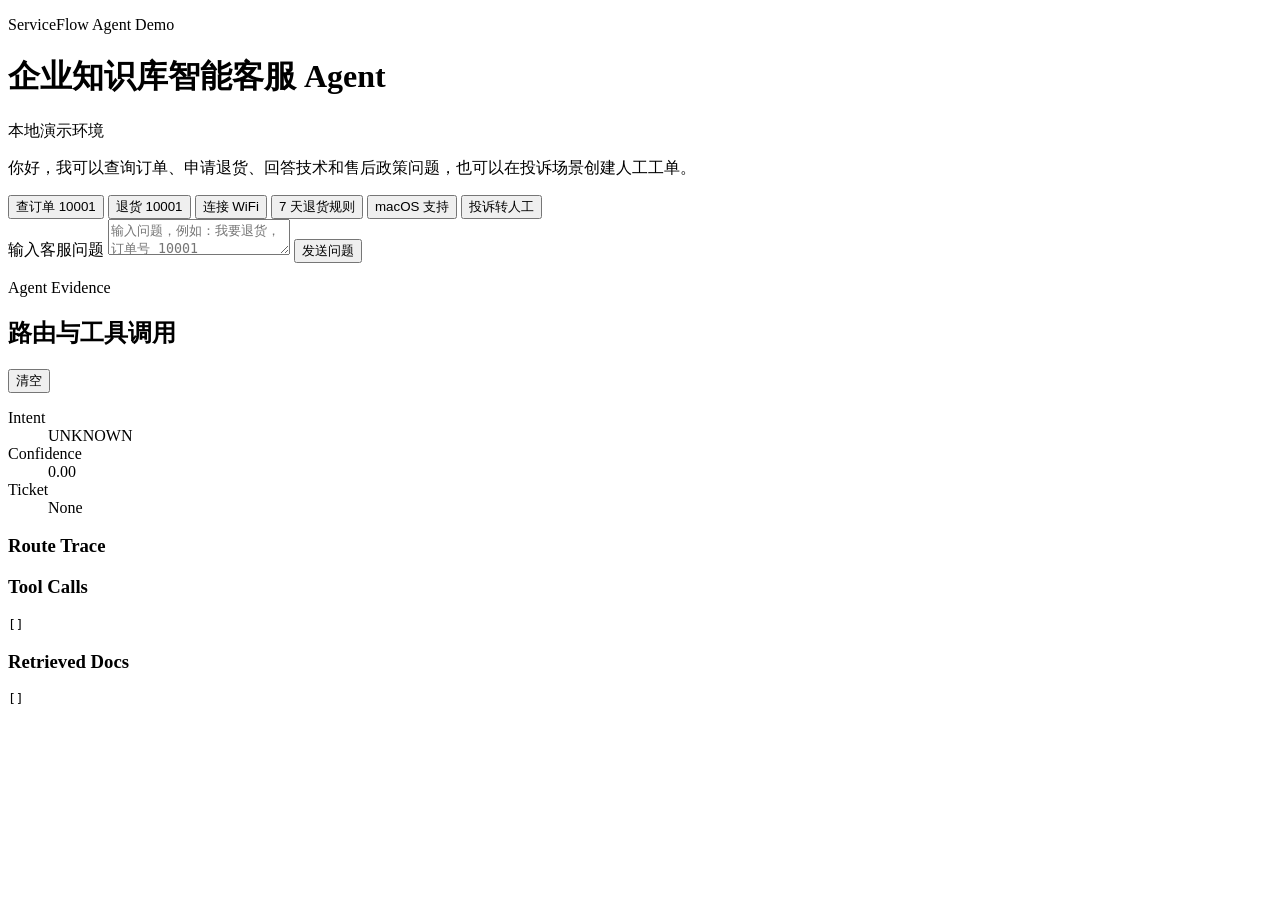
==== serviceflow-agent-demo/app/web/index.html @ 08818060 "Add ServiceFlow agent demo" ====
<!doctype html>
<html lang="zh-CN">
  <head>
    <meta charset="utf-8" />
    <meta name="viewport" content="width=device-width, initial-scale=1" />
    <title>ServiceFlow Agent Demo</title>
    <link rel="stylesheet" href="/static/style.css" />
  </head>
  <body>
    <main class="app-shell">
      <header class="topbar">
        <div>
          <p class="product-mark">ServiceFlow Agent Demo</p>
          <h1>企业知识库智能客服 Agent</h1>
        </div>
        <div class="status-chip" aria-label="系统状态">
          <span class="status-dot"></span>
          本地演示环境
        </div>
      </header>

      <section class="workspace" aria-label="客服 Agent 演示工作台">
        <section class="chat-panel" aria-label="聊天窗口">
          <div id="messages" class="messages" aria-live="polite">
            <article class="message assistant">
              <p>你好，我可以查询订单、申请退货、回答技术和售后政策问题，也可以在投诉场景创建人工工单。</p>
            </article>
          </div>

          <div class="prompt-row" aria-label="测试问题">
            <button type="button" data-prompt="帮我查一下订单 10001 到哪里了">查订单 10001</button>
            <button type="button" data-prompt="我要退货，订单号 10001">退货 10001</button>
            <button type="button" data-prompt="路由器怎么连接 WiFi">连接 WiFi</button>
            <button type="button" data-prompt="7 天无理由退货规则是什么">7 天退货规则</button>
            <button type="button" data-prompt="SmartRouter X1 支持 macOS 吗">macOS 支持</button>
            <button type="button" data-prompt="我要投诉，转人工客服">投诉转人工</button>
          </div>

          <form id="chat-form" class="composer">
            <label class="sr-only" for="message-input">输入客服问题</label>
            <textarea id="message-input" name="message" rows="2" placeholder="输入问题，例如：我要退货，订单号 10001"></textarea>
            <button type="submit">发送问题</button>
          </form>
          <p id="error-text" class="error-text" role="status"></p>
        </section>

        <aside class="debug-panel" aria-label="Agent 调试面板">
          <div class="debug-header">
            <div>
              <p class="panel-kicker">Agent Evidence</p>
              <h2>路由与工具调用</h2>
            </div>
            <button type="button" id="clear-debug">清空</button>
          </div>

          <dl class="metrics">
            <div>
              <dt>Intent</dt>
              <dd id="intent">UNKNOWN</dd>
            </div>
            <div>
              <dt>Confidence</dt>
              <dd id="confidence">0.00</dd>
            </div>
            <div>
              <dt>Ticket</dt>
              <dd id="ticket">None</dd>
            </div>
          </dl>

          <section class="trace-card">
            <h3>Route Trace</h3>
            <ol id="route-trace" class="trace-list"></ol>
          </section>

          <section class="trace-card">
            <h3>Tool Calls</h3>
            <pre id="tool-calls">[]</pre>
          </section>

          <section class="trace-card">
            <h3>Retrieved Docs</h3>
            <pre id="retrieved-docs">[]</pre>
          </section>
        </aside>
      </section>
    </main>
    <script src="/static/app.js"></script>
  </body>
</html>
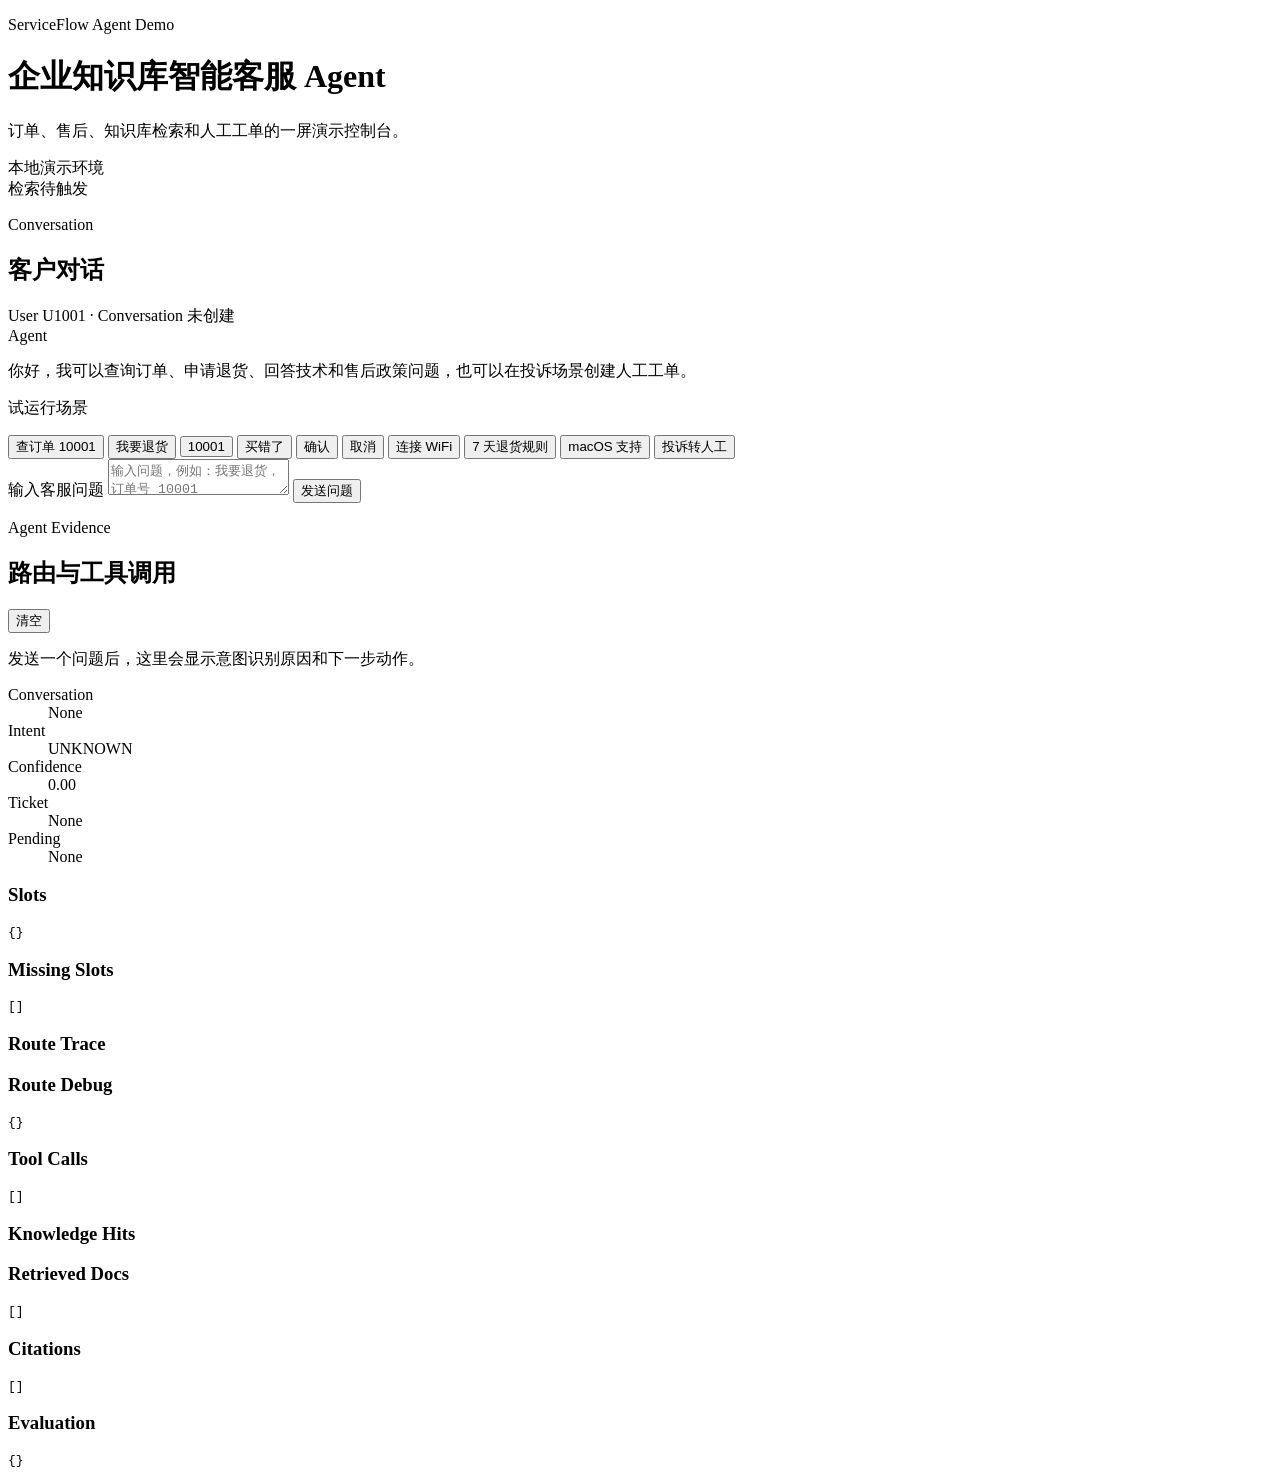
==== commit aaf7d367: "Enhance ServiceFlow agent demo v0.3" ====
--- a/serviceflow-agent-demo/app/web/index.html
+++ b/serviceflow-agent-demo/app/web/index.html
@@ -12,34 +12,54 @@
         <div>
           <p class="product-mark">ServiceFlow Agent Demo</p>
           <h1>企业知识库智能客服 Agent</h1>
+          <p class="topbar-copy">订单、售后、知识库检索和人工工单的一屏演示控制台。</p>
         </div>
-        <div class="status-chip" aria-label="系统状态">
-          <span class="status-dot"></span>
-          本地演示环境
+        <div class="topbar-status" aria-label="系统状态">
+          <div class="status-chip">
+            <span class="status-dot"></span>
+            本地演示环境
+          </div>
+          <div class="status-chip muted-chip" id="retriever-status">检索待触发</div>
         </div>
       </header>
 
       <section class="workspace" aria-label="客服 Agent 演示工作台">
         <section class="chat-panel" aria-label="聊天窗口">
+          <div class="panel-heading">
+            <div>
+              <p class="panel-kicker">Conversation</p>
+              <h2>客户对话</h2>
+            </div>
+            <span class="session-pill" id="session-pill">User U1001 · Conversation 未创建</span>
+          </div>
+
           <div id="messages" class="messages" aria-live="polite">
             <article class="message assistant">
+              <span class="message-label">Agent</span>
               <p>你好，我可以查询订单、申请退货、回答技术和售后政策问题，也可以在投诉场景创建人工工单。</p>
             </article>
           </div>
 
-          <div class="prompt-row" aria-label="测试问题">
-            <button type="button" data-prompt="帮我查一下订单 10001 到哪里了">查订单 10001</button>
-            <button type="button" data-prompt="我要退货，订单号 10001">退货 10001</button>
-            <button type="button" data-prompt="路由器怎么连接 WiFi">连接 WiFi</button>
-            <button type="button" data-prompt="7 天无理由退货规则是什么">7 天退货规则</button>
-            <button type="button" data-prompt="SmartRouter X1 支持 macOS 吗">macOS 支持</button>
-            <button type="button" data-prompt="我要投诉，转人工客服">投诉转人工</button>
+          <div class="prompt-area">
+            <p>试运行场景</p>
+            <div class="prompt-row" aria-label="测试问题">
+              <button type="button" data-prompt="帮我查一下订单 10001 到哪里了">查订单 10001</button>
+              <button type="button" data-prompt="我要退货">我要退货</button>
+              <button type="button" data-prompt="10001">10001</button>
+              <button type="button" data-prompt="买错了">买错了</button>
+              <button type="button" data-prompt="确认">确认</button>
+              <button type="button" data-prompt="取消">取消</button>
+              <button type="button" data-prompt="路由器怎么连接 WiFi">连接 WiFi</button>
+              <button type="button" data-prompt="7 天无理由退货规则是什么">7 天退货规则</button>
+              <button type="button" data-prompt="SmartRouter X1 支持 macOS 吗">macOS 支持</button>
+              <button type="button" data-prompt="我要投诉，转人工客服">投诉转人工</button>
+            </div>
           </div>
 
           <form id="chat-form" class="composer">
             <label class="sr-only" for="message-input">输入客服问题</label>
             <textarea id="message-input" name="message" rows="2" placeholder="输入问题，例如：我要退货，订单号 10001"></textarea>
-            <button type="submit">发送问题</button>
+            <button type="submit" id="send-button">发送问题</button>
           </form>
           <p id="error-text" class="error-text" role="status"></p>
         </section>
@@ -53,7 +73,15 @@
             <button type="button" id="clear-debug">清空</button>
           </div>
 
+          <section class="decision-card" aria-label="当前决策摘要">
+            <p id="decision-text">发送一个问题后，这里会显示意图识别原因和下一步动作。</p>
+          </section>
+
           <dl class="metrics">
+            <div>
+              <dt>Conversation</dt>
+              <dd id="conversation-id">None</dd>
+            </div>
             <div>
               <dt>Intent</dt>
               <dd id="intent">UNKNOWN</dd>
@@ -66,11 +94,30 @@
               <dt>Ticket</dt>
               <dd id="ticket">None</dd>
             </div>
+            <div>
+              <dt>Pending</dt>
+              <dd id="pending-action">None</dd>
+            </div>
           </dl>
+
+          <section class="trace-card">
+            <h3>Slots</h3>
+            <pre id="slots">{}</pre>
+          </section>
+
+          <section class="trace-card">
+            <h3>Missing Slots</h3>
+            <pre id="missing-slots">[]</pre>
+          </section>
 
           <section class="trace-card">
             <h3>Route Trace</h3>
             <ol id="route-trace" class="trace-list"></ol>
+          </section>
+
+          <section class="trace-card">
+            <h3>Route Debug</h3>
+            <pre id="route-debug">{}</pre>
           </section>
 
           <section class="trace-card">
@@ -79,12 +126,29 @@
           </section>
 
           <section class="trace-card">
+            <h3>Knowledge Hits</h3>
+            <ul id="knowledge-hits" class="hit-list"></ul>
+          </section>
+
+          <section class="trace-card">
             <h3>Retrieved Docs</h3>
             <pre id="retrieved-docs">[]</pre>
+          </section>
+
+          <section class="trace-card">
+            <h3>Citations</h3>
+            <pre id="citations">[]</pre>
+          </section>
+
+          <section class="trace-card">
+            <h3>Evaluation</h3>
+            <pre id="evaluation-result">{}</pre>
           </section>
         </aside>
       </section>
     </main>
+    <script src="/static/vendor/gsap.min.js"></script>
+    <script src="/static/vendor/ScrollTrigger.min.js"></script>
     <script src="/static/app.js"></script>
   </body>
 </html>
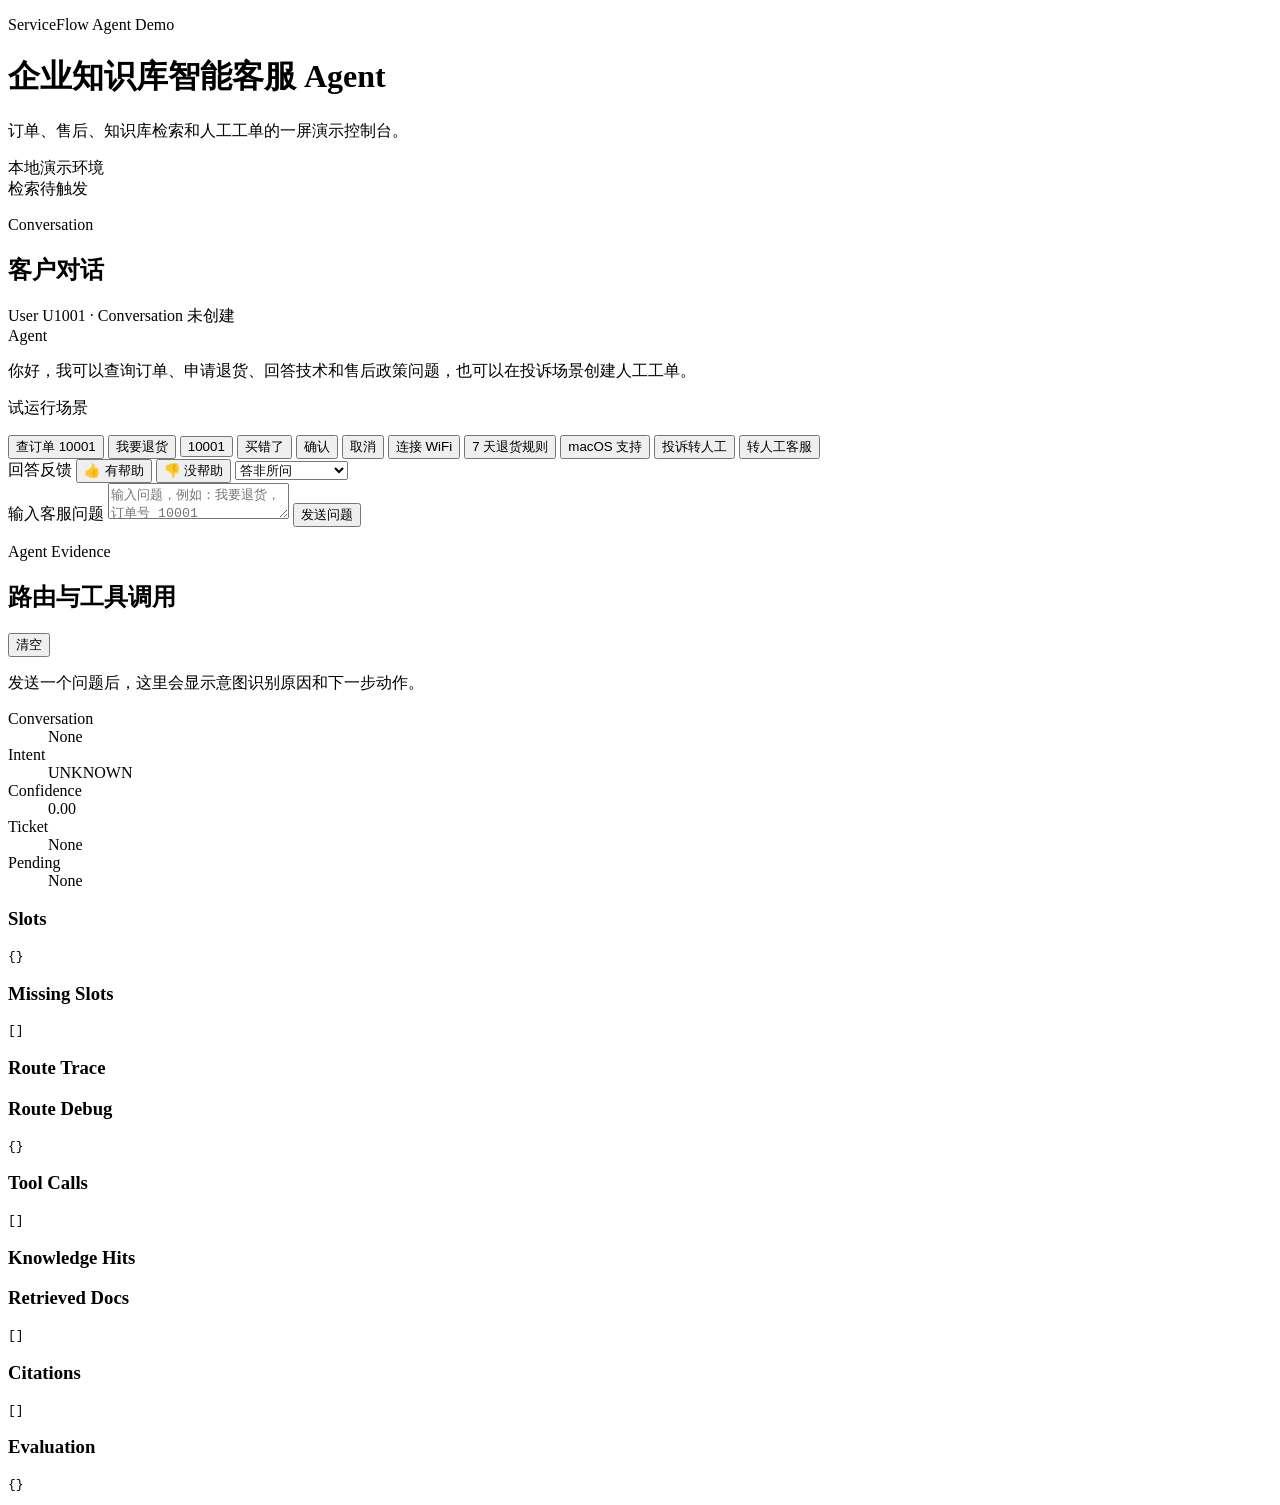
==== commit 30ec763c: "Update workspace snapshot" ====
--- a/serviceflow-agent-demo/app/web/index.html
+++ b/serviceflow-agent-demo/app/web/index.html
@@ -53,7 +53,20 @@
               <button type="button" data-prompt="7 天无理由退货规则是什么">7 天退货规则</button>
               <button type="button" data-prompt="SmartRouter X1 支持 macOS 吗">macOS 支持</button>
               <button type="button" data-prompt="我要投诉，转人工客服">投诉转人工</button>
+              <button type="button" id="handoff-button">转人工客服</button>
             </div>
+          </div>
+
+          <div class="feedback-area" aria-label="回答反馈">
+            <span>回答反馈</span>
+            <button type="button" data-feedback="GOOD">👍 有帮助</button>
+            <button type="button" data-feedback="BAD_ANSWER">👎 没帮助</button>
+            <select id="feedback-type" aria-label="没帮助原因">
+              <option value="BAD_ANSWER">答非所问</option>
+              <option value="WRONG_TOOL">工具调用错误</option>
+              <option value="MISSING_CITATION">没有引用来源</option>
+              <option value="NEED_HUMAN">我想找人工客服</option>
+            </select>
           </div>
 
           <form id="chat-form" class="composer">
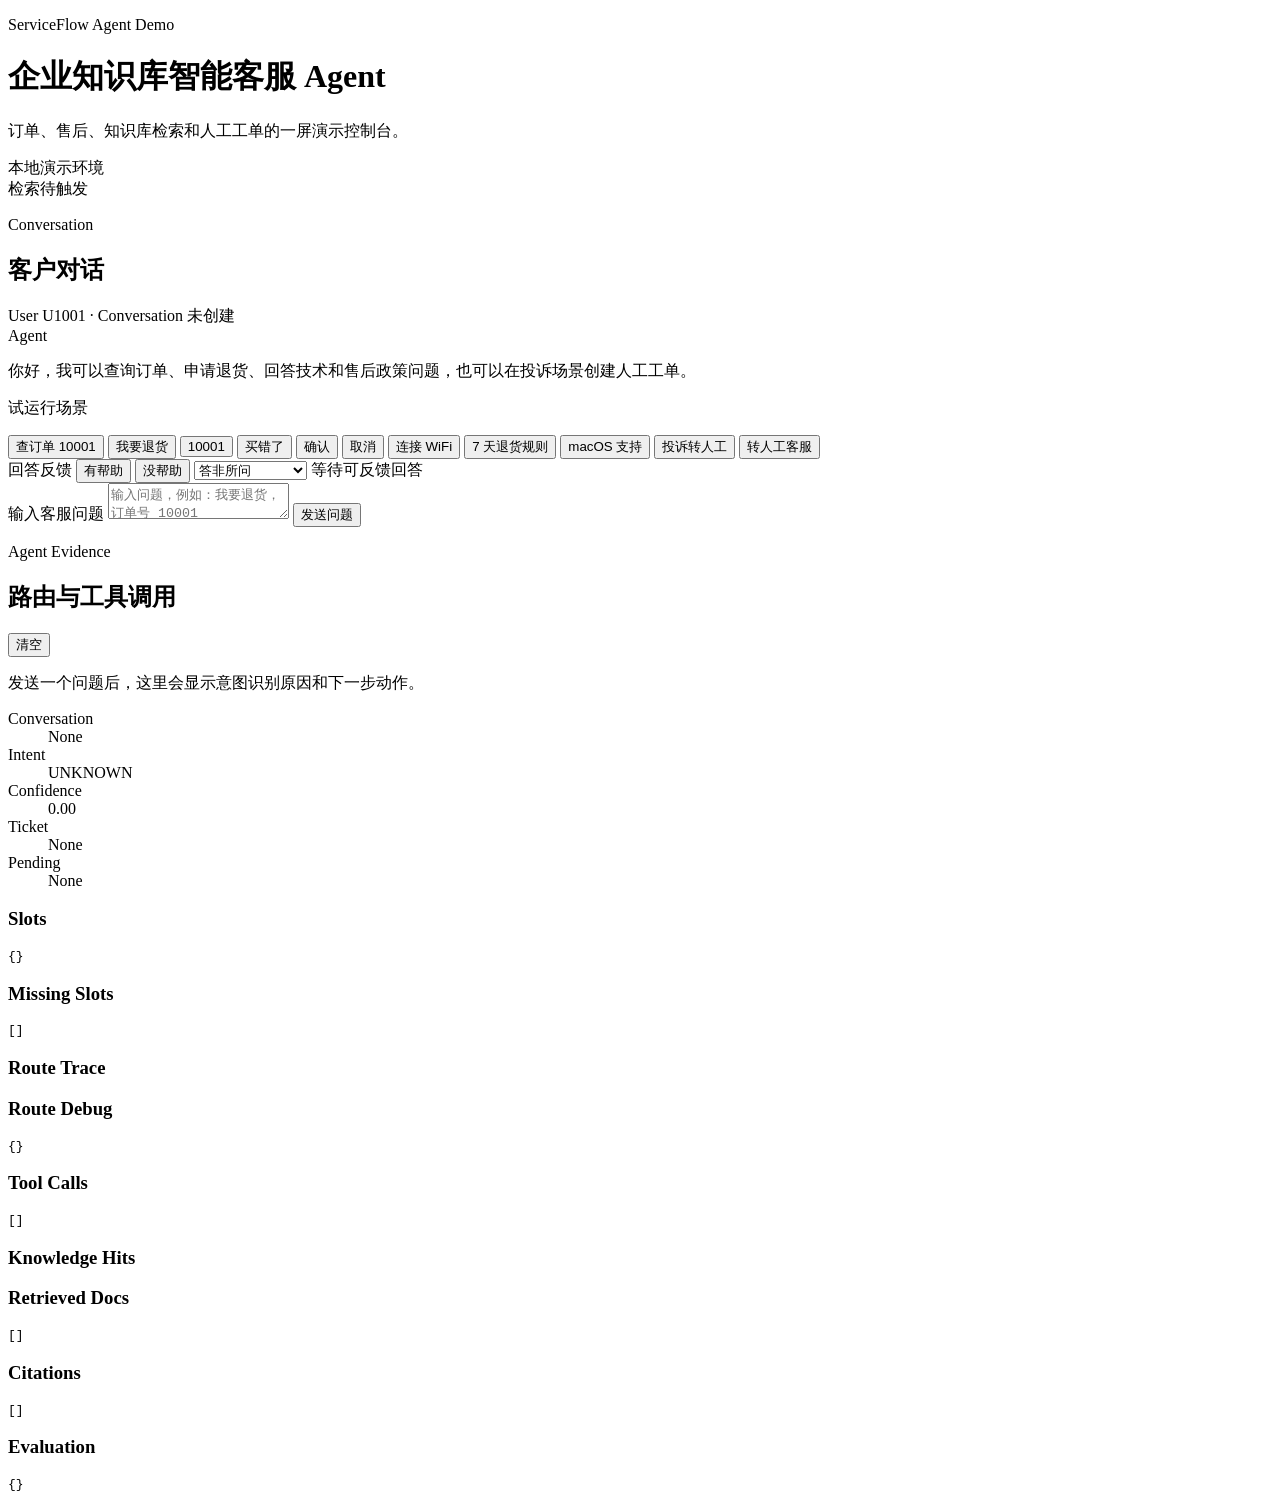
==== commit 354fd55c: "Refactor frontend modules and harden eval isolation" ====
--- a/serviceflow-agent-demo/app/web/index.html
+++ b/serviceflow-agent-demo/app/web/index.html
@@ -42,7 +42,7 @@
 
           <div class="prompt-area">
             <p>试运行场景</p>
-            <div class="prompt-row" aria-label="测试问题">
+            <div id="prompt-row" class="prompt-row" aria-label="测试问题">
               <button type="button" data-prompt="帮我查一下订单 10001 到哪里了">查订单 10001</button>
               <button type="button" data-prompt="我要退货">我要退货</button>
               <button type="button" data-prompt="10001">10001</button>
@@ -57,16 +57,17 @@
             </div>
           </div>
 
-          <div class="feedback-area" aria-label="回答反馈">
+          <div id="feedback-area" class="feedback-area" aria-label="回答反馈">
             <span>回答反馈</span>
-            <button type="button" data-feedback="GOOD">👍 有帮助</button>
-            <button type="button" data-feedback="BAD_ANSWER">👎 没帮助</button>
+            <button type="button" data-feedback="GOOD">有帮助</button>
+            <button type="button" data-feedback="BAD_ANSWER">没帮助</button>
             <select id="feedback-type" aria-label="没帮助原因">
               <option value="BAD_ANSWER">答非所问</option>
               <option value="WRONG_TOOL">工具调用错误</option>
               <option value="MISSING_CITATION">没有引用来源</option>
               <option value="NEED_HUMAN">我想找人工客服</option>
             </select>
+            <span id="feedback-status" class="feedback-status" role="status">等待可反馈回答</span>
           </div>
 
           <form id="chat-form" class="composer">
@@ -160,8 +161,6 @@
         </aside>
       </section>
     </main>
-    <script src="/static/vendor/gsap.min.js"></script>
-    <script src="/static/vendor/ScrollTrigger.min.js"></script>
-    <script src="/static/app.js"></script>
+    <script type="module" src="/static/chat/index.js"></script>
   </body>
 </html>
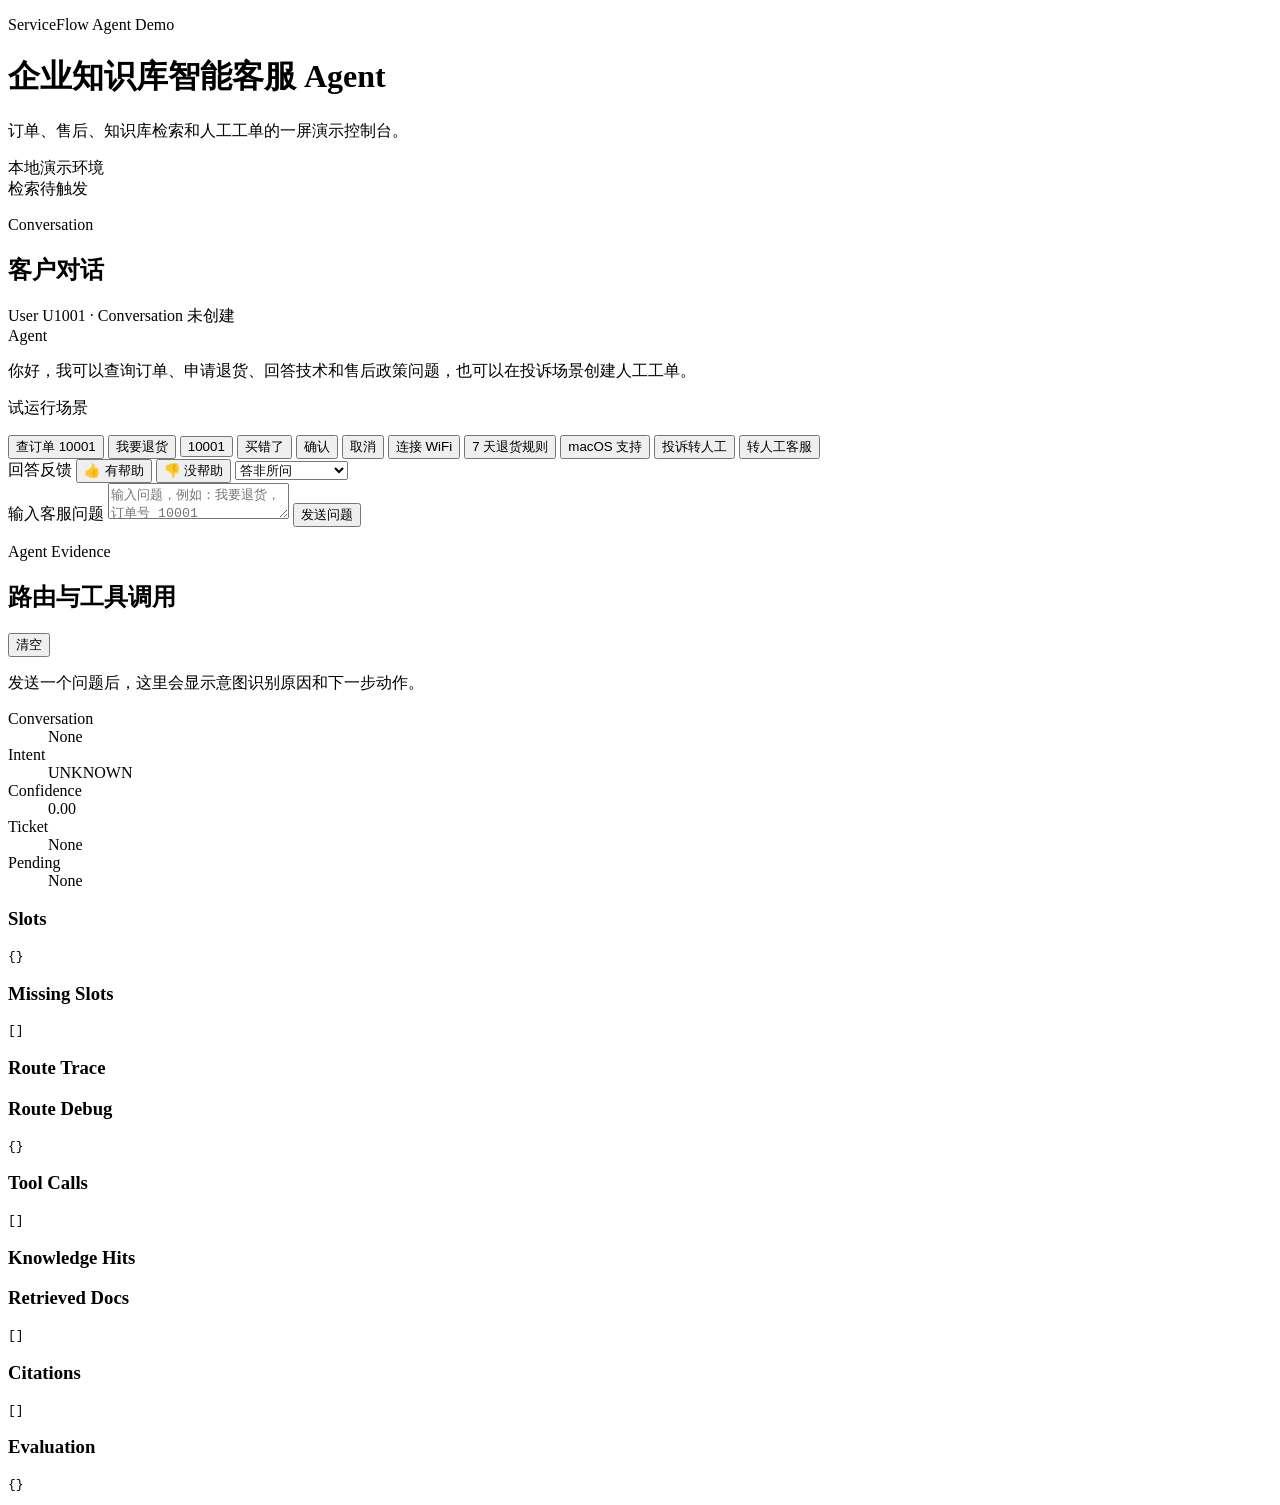
==== commit a71dba73: "refactor: 前端模块化重构，拆分为 shared/chat/admin ES Module 架构 - 新增 shared/ 基础共享层：api-client, session-manager," ====
--- a/serviceflow-agent-demo/app/web/index.html
+++ b/serviceflow-agent-demo/app/web/index.html
@@ -42,7 +42,7 @@
 
           <div class="prompt-area">
             <p>试运行场景</p>
-            <div id="prompt-row" class="prompt-row" aria-label="测试问题">
+            <div class="prompt-row" aria-label="测试问题">
               <button type="button" data-prompt="帮我查一下订单 10001 到哪里了">查订单 10001</button>
               <button type="button" data-prompt="我要退货">我要退货</button>
               <button type="button" data-prompt="10001">10001</button>
@@ -57,17 +57,16 @@
             </div>
           </div>
 
-          <div id="feedback-area" class="feedback-area" aria-label="回答反馈">
+          <div class="feedback-area" aria-label="回答反馈">
             <span>回答反馈</span>
-            <button type="button" data-feedback="GOOD">有帮助</button>
-            <button type="button" data-feedback="BAD_ANSWER">没帮助</button>
+            <button type="button" data-feedback="GOOD">👍 有帮助</button>
+            <button type="button" data-feedback="BAD_ANSWER">👎 没帮助</button>
             <select id="feedback-type" aria-label="没帮助原因">
               <option value="BAD_ANSWER">答非所问</option>
               <option value="WRONG_TOOL">工具调用错误</option>
               <option value="MISSING_CITATION">没有引用来源</option>
               <option value="NEED_HUMAN">我想找人工客服</option>
             </select>
-            <span id="feedback-status" class="feedback-status" role="status">等待可反馈回答</span>
           </div>
 
           <form id="chat-form" class="composer">
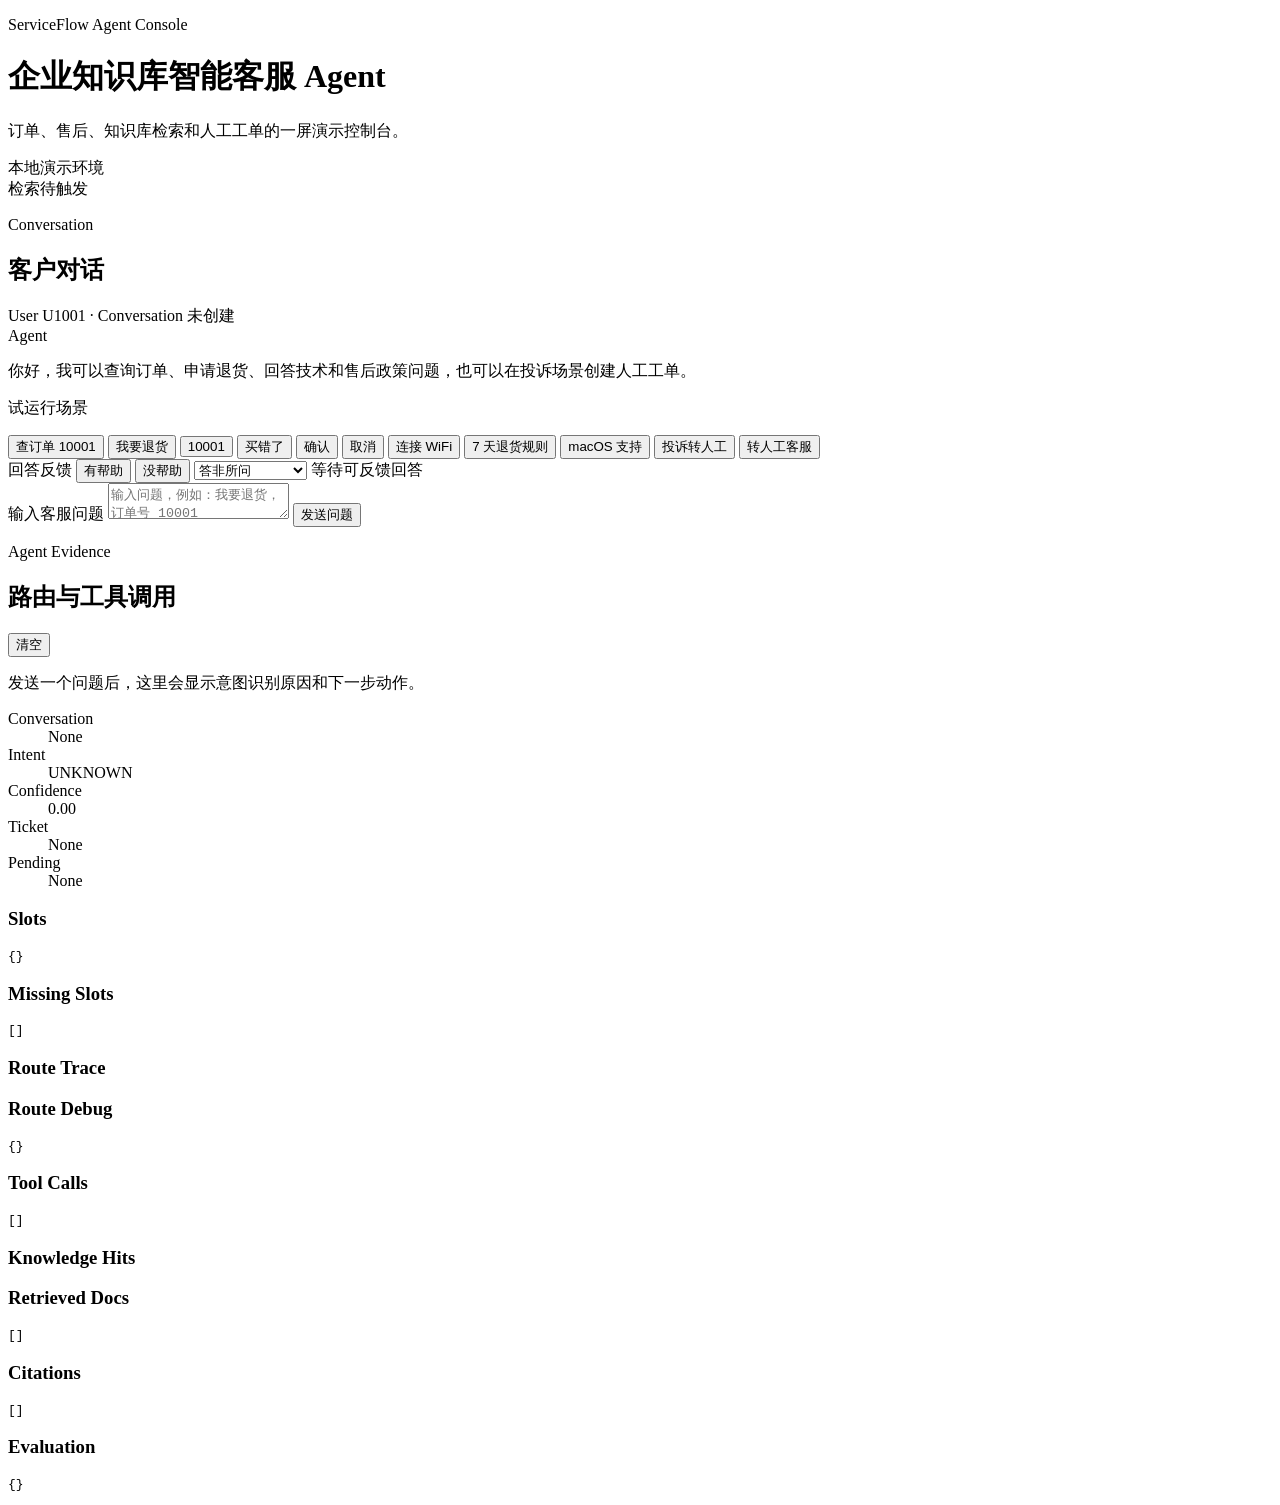
==== commit 2347f678: "Rename product to ServiceFlow Agent Console" ====
--- a/serviceflow-agent-demo/app/web/index.html
+++ b/serviceflow-agent-demo/app/web/index.html
@@ -3,14 +3,14 @@
   <head>
     <meta charset="utf-8" />
     <meta name="viewport" content="width=device-width, initial-scale=1" />
-    <title>ServiceFlow Agent Demo</title>
+    <title>ServiceFlow Agent Console</title>
     <link rel="stylesheet" href="/static/style.css" />
   </head>
   <body>
     <main class="app-shell">
       <header class="topbar">
         <div>
-          <p class="product-mark">ServiceFlow Agent Demo</p>
+          <p class="product-mark">ServiceFlow Agent Console</p>
           <h1>企业知识库智能客服 Agent</h1>
           <p class="topbar-copy">订单、售后、知识库检索和人工工单的一屏演示控制台。</p>
         </div>
@@ -42,7 +42,7 @@
 
           <div class="prompt-area">
             <p>试运行场景</p>
-            <div class="prompt-row" aria-label="测试问题">
+            <div id="prompt-row" class="prompt-row" aria-label="测试问题">
               <button type="button" data-prompt="帮我查一下订单 10001 到哪里了">查订单 10001</button>
               <button type="button" data-prompt="我要退货">我要退货</button>
               <button type="button" data-prompt="10001">10001</button>
@@ -57,16 +57,17 @@
             </div>
           </div>
 
-          <div class="feedback-area" aria-label="回答反馈">
+          <div id="feedback-area" class="feedback-area" aria-label="回答反馈">
             <span>回答反馈</span>
-            <button type="button" data-feedback="GOOD">👍 有帮助</button>
-            <button type="button" data-feedback="BAD_ANSWER">👎 没帮助</button>
+            <button type="button" data-feedback="GOOD">有帮助</button>
+            <button type="button" data-feedback="BAD_ANSWER">没帮助</button>
             <select id="feedback-type" aria-label="没帮助原因">
               <option value="BAD_ANSWER">答非所问</option>
               <option value="WRONG_TOOL">工具调用错误</option>
               <option value="MISSING_CITATION">没有引用来源</option>
               <option value="NEED_HUMAN">我想找人工客服</option>
             </select>
+            <span id="feedback-status" class="feedback-status" role="status">等待可反馈回答</span>
           </div>
 
           <form id="chat-form" class="composer">
